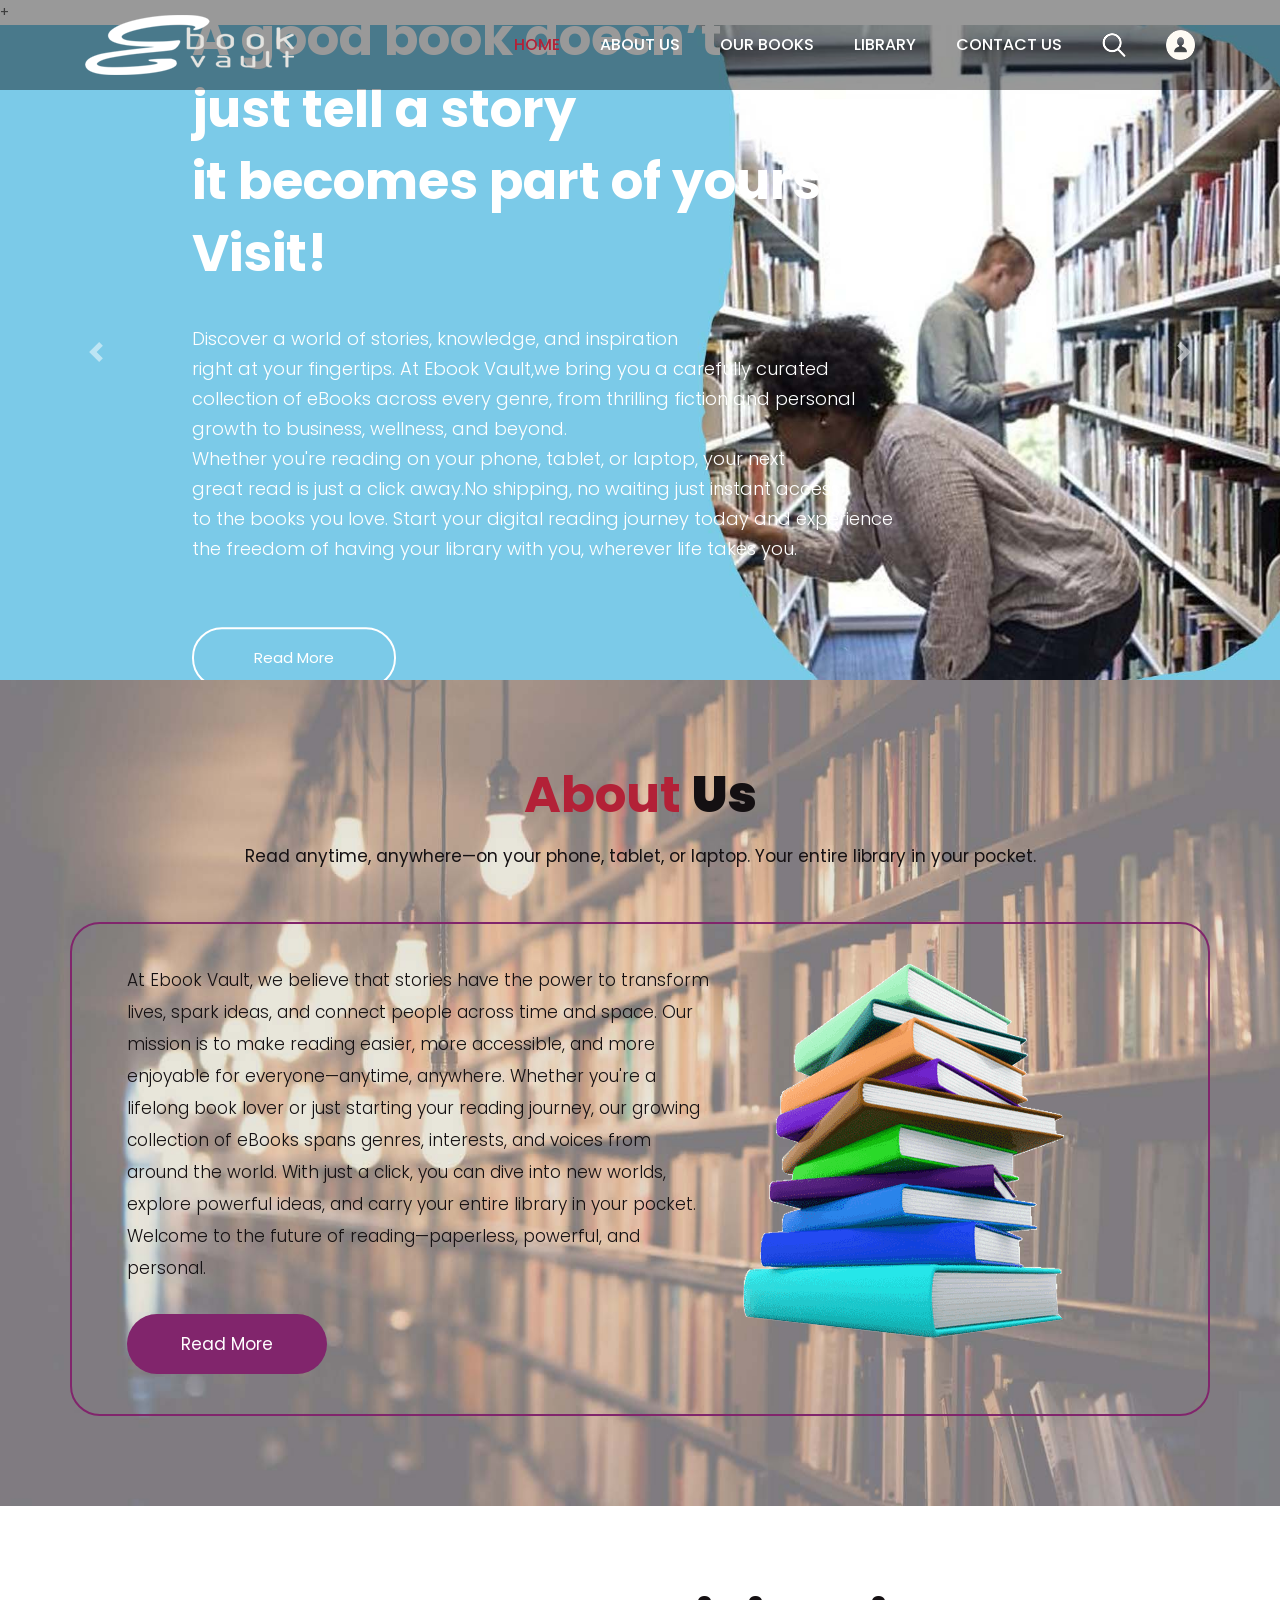
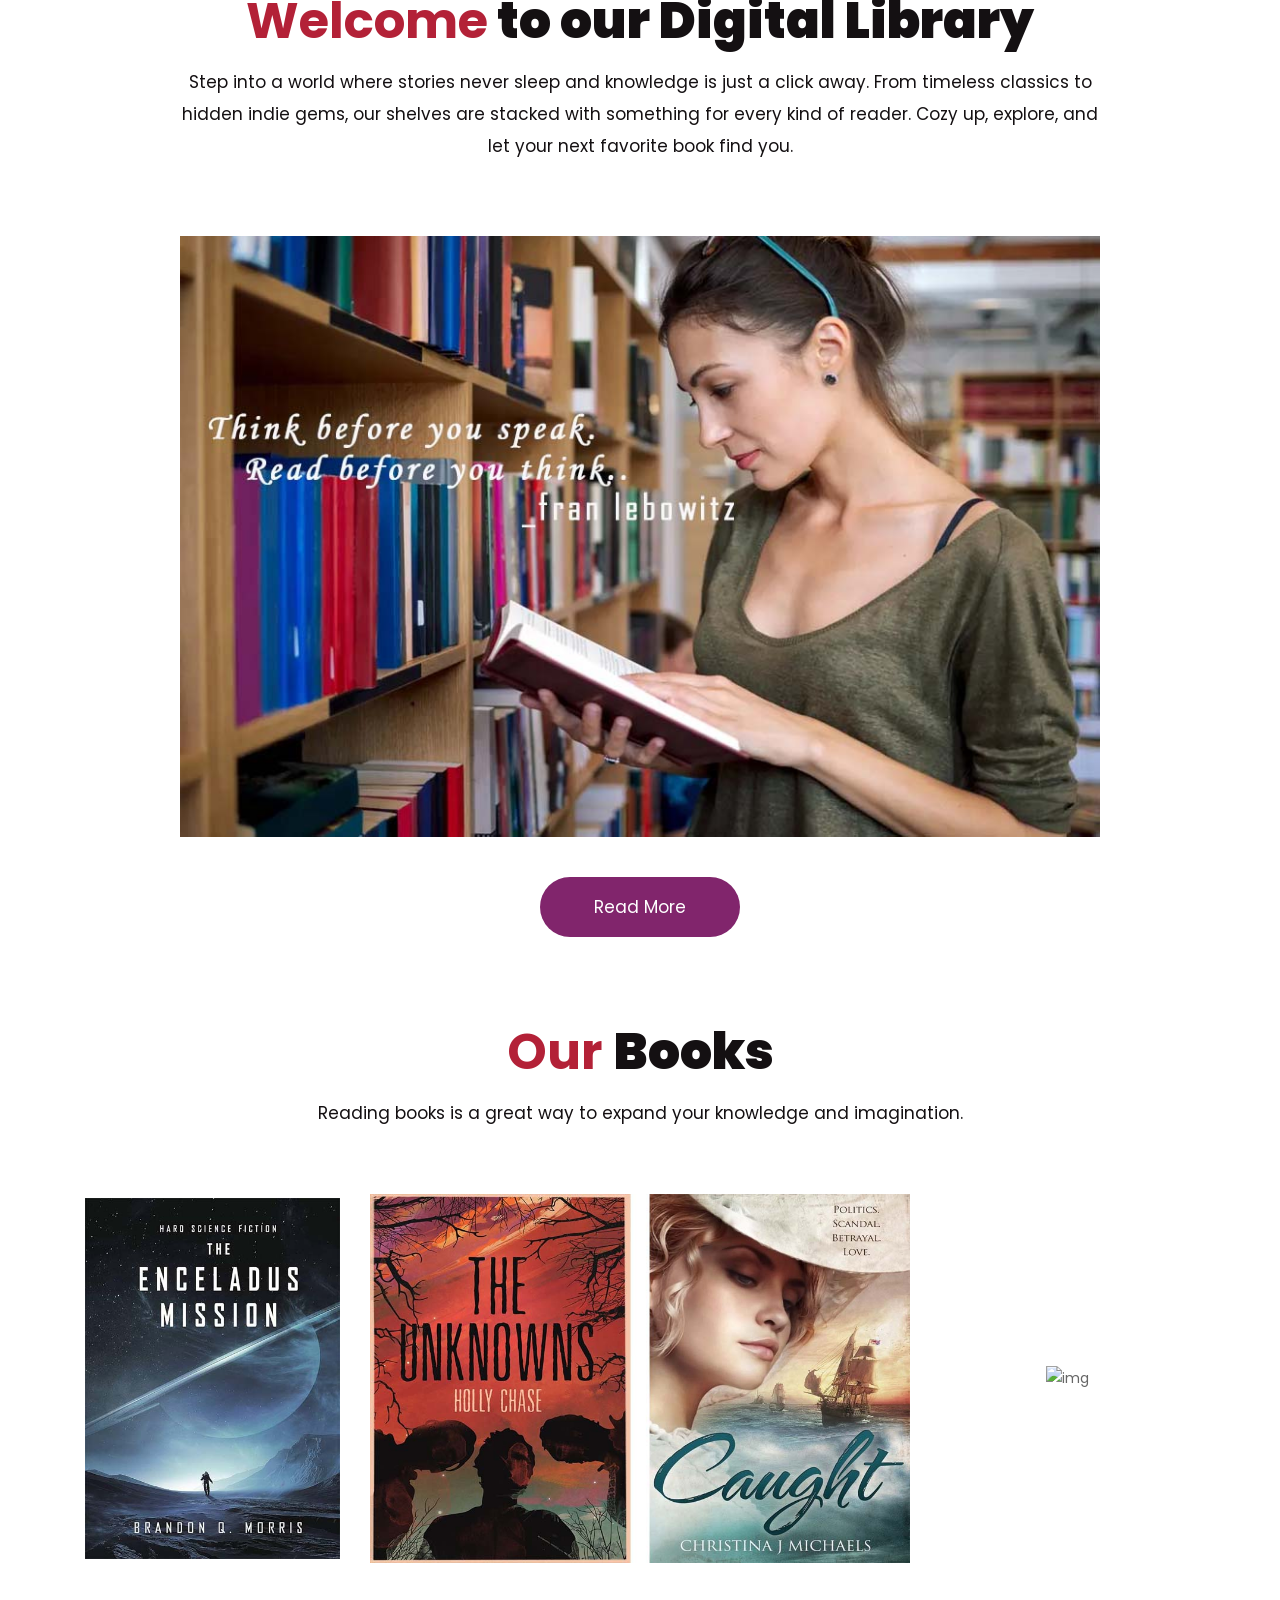
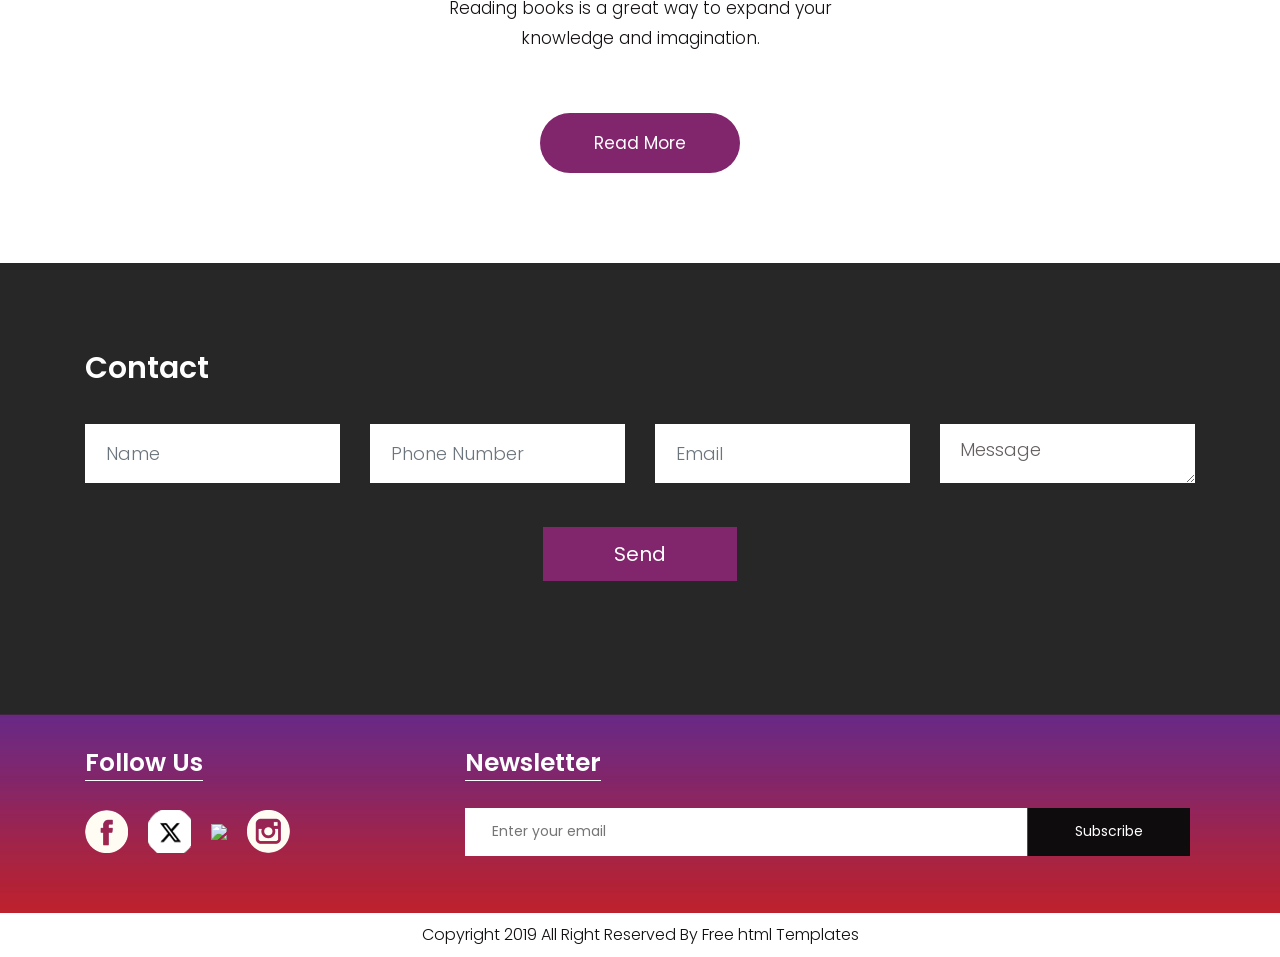
==== index.html @ 64ea766c "Add files via upload" ====
+<!DOCTYPE html>
<html lang="en">
   <head>
      <!-- basic -->
      <meta charset="utf-8">
      <meta http-equiv="X-UA-Compatible" content="IE=edge">
      <!-- mobile metas -->
      <meta name="viewport" content="width=device-width, initial-scale=1">
      <meta name="viewport" content="initial-scale=1, maximum-scale=1">
      <!-- site metas -->
      <title>Ebook Vault</title>
      <meta name="keywords" content="">
      <meta name="description" content="">
      <meta name="author" content="">
      <!-- bootstrap css -->
      <link rel="stylesheet" href="css/bootstrap.min.css">
      <!-- style css -->
      <link rel="stylesheet" href="css/style.css">
      <!-- Responsive-->
      <link rel="stylesheet" href="css/responsive.css">
      <!-- fevicon -->
      <link rel="icon" href="images/fevicon.png" type="image/gif" />
      <!-- Scrollbar Custom CSS -->
      <link rel="stylesheet" href="css/jquery.mCustomScrollbar.min.css">
      <!-- Tweaks for older IEs-->
      <!--[if lt IE 9]>
      <script src="https://oss.maxcdn.com/html5shiv/3.7.3/html5shiv.min.js"></script>
      <script src="https://oss.maxcdn.com/respond/1.4.2/respond.min.js"></script><![endif]-->
   </head>
   <!-- body -->
   <body class="main-layout home_page">
      <!-- loader  -->
      <div class="loader_bg">
         <div class="loader"><img src="images/loading.gif" alt="#" /></div>
      </div>
      <!-- end loader -->
      <!-- header -->
      <header>
         <!-- header inner -->
         <div class="header">
            <div class="container">
               <div class="row">
                  <div class="col-xl-3 col-lg-3 col-md-3 col-sm-3 col logo_section">
                     <div class="full">
                        <div class="center-desk">
                           <div class="logo"> <a href="index.html"><img src="images/logo.png" alt="#"></a> </div>
                        </div>
                     </div>
                  </div>
                  <div class="col-xl-9 col-lg-9 col-md-9 col-sm-9">
                     <div class="menu-area">
                        <div class="limit-box">
                           <nav class="main-menu">
                              <ul class="menu-area-main">
                                 <li class="active"> <a href="index.html">Home</a> </li>
                                 <li> <a href="about.html">About us</a> </li>
                                 <li><a href="books.html">Our Books</a></li>
                                 <li><a href="library.html">library</a></li>
                                 <li><a href="contact.html">Contact us</a></li>
                                 <li class="mean-last"> <a href="#"><img src="images/search_icon.png" alt="#" /></a> </li>
                                 <li class="mean-last"> <a href="#"><img src="images/top-icon.png" alt="#" /></a> </li>
                              </ul>
                           </nav>
                        </div>
                     </div>
                  </div>
               </div>
            </div>
         </div>
         
         <!-- end header inner -->
      </header>
      <!-- end header -->
      <section class="slider_section">
         <div id="myCarousel" class="carousel slide banner-main" data-ride="carousel">
            <div class="carousel-inner">
               <div class="carousel-item active">
                  <img class="first-slide" src="images/banner.jpg" alt="First slide">
                  <div class="container">
                     <div class="carousel-caption relative">
                        <h1>A good book doesn’t <br>just tell a story<br> it becomes part of yours.<br> Visit!</h1>
                        <p>Discover a world of stories, knowledge, and inspiration<br> right at your fingertips. At Ebook Vault,we bring you a carefully curated<br> collection of eBooks across every genre, from thrilling fiction and personal <br>growth to business, wellness, and beyond.<br>  Whether you're reading on your phone, tablet, or laptop, your next <br>great read is just a click away.No shipping, no waiting just instant access<br> to the books you love.  Start your digital reading journey today and experience <br>the freedom of having your library with you, wherever life takes you.</p>
                        <div class="button_section"> <a class="main_bt" href="#">Read More</a>  </div>
                        <ul class="locat_icon">
                           <li> <a href="#"><img src="icon/facebook.png"></a></li>
                           <li> <a href="#"><img src="icon/Twitter.png"></a></li>
                           <li> <a href="#"><img src="icon/linkedin.png"></a></li>
                           <li> <a href="#"><img src="icon/instagram.png"></a></li>
                        </ul>
                     </div>
                  </div>
               </div>
               <div class="carousel-item">
                  <img class="second-slide" src="images/banner.jpg" alt="Second slide">
                  <div class="container">
                     <div class="carousel-caption relative">
                        <h1>Reading is time travel,<br> mind travel,<br> soul travel</h1>
                        <p>Discover a world of stories, knowledge, and inspiration<br> right at your fingertips. At Ebook Vault,we bring you a carefully curated<br> collection of eBooks across every genre, from thrilling fiction and personal <br>growth to business, wellness, and beyond.<br>  Whether you're reading on your phone, tablet, or laptop, your next <br>great read is just a click away.No shipping, no waiting just instant access<br> to the books you love.  Start your digital reading journey today and experience <br>the freedom of having your library with you, wherever life takes you.</p>
                        <div class="button_section"> <a class="main_bt" href="#">Read More</a>  </div>
                        <ul class="locat_icon">
                           <li> <a href="#"><img src="icon/facebook.png"></a></li>
                           <li> <a href="#"><img src="icon/Twitter.png"></a></li>
                           <li> <a href="#"><img src="icon/linkedin.png"></a></li>
                           <li> <a href="#"><img src="icon/instagram.png"></a></li>
                        </ul>
                     </div>
                  </div>
               </div>
               <div class="carousel-item">
                  <img class="third-slide" src="images/banner.jpg" alt="Third slide">
                  <div class="container">
                     <div class="carousel-caption relative">
                        <h1>Reading is essential for <br> those who seek to rise above the ordinary.<br> – Jim Rohn</h1>
                        <p>Discover a world of stories, knowledge, and inspiration<br> right at your fingertips. At Ebook Vault,we bring you a carefully curated<br> collection of eBooks across every genre, from thrilling fiction and personal <br>growth to business, wellness, and beyond.<br>  Whether you're reading on your phone, tablet, or laptop, your next <br>great read is just a click away.No shipping, no waiting just instant access<br> to the books you love.  Start your digital reading journey today and experience <br>the freedom of having your library with you, wherever life takes you.</p>
                        <div class="button_section"> <a class="main_bt" href="#">Read More</a>  </div>
                        <ul class="locat_icon">
                           <li> <a href="#"><img src="icon/facebook.png"></a></li>
                           <li> <a href="#"><img src="icon/Twitter.png"></a></li>
                           <li> <a href="#"><img src="icon/linkedin.png"></a></li>
                           <li> <a href="#"><img src="icon/instagram.png"></a></li>
                        </ul>
                     </div>
                  </div>
               </div>
            </div>
            <a class="carousel-control-prev" href="#myCarousel" role="button" data-slide="prev">
            <span class="carousel-control-prev-icon" aria-hidden="true"></span>
            <span class="sr-only">Previous</span>
            </a>
            <a class="carousel-control-next" href="#myCarousel" role="button" data-slide="next">
            <span class="carousel-control-next-icon" aria-hidden="true"></span>
            <span class="sr-only">Next</span>
            </a>
         </div>
      </section>
      <!-- about -->
      <div class="about">
         <div class="container">
            <div class="row">
               <div class="col-md-10 offset-md-1">
                  <div class="aboutheading">
                     <h2>About <strong class="black">Us</strong></h2>
                     <span>Read anytime, anywhere—on your phone, tablet, or laptop. Your entire library in your pocket.</span>
                  </div>
               </div>
            </div>
            <div class="row border">
               <div class="col-xl-7 col-lg-7 col-md-12 col-sm-12">
                  <div class="about-box">
                     <p> At Ebook Vault, we believe that stories have the power to transform lives, spark ideas, and connect people across time and space. Our mission is to make reading easier, more accessible, and more enjoyable for everyone—anytime, anywhere. Whether you're a lifelong book lover or just starting your reading journey, our growing collection of eBooks spans genres, interests, and voices from around the world. With just a click, you can dive into new worlds, explore powerful ideas, and carry your entire library in your pocket. Welcome to the future of reading—paperless, powerful, and personal.</p>
                     <a href="#">Read More</a>
                  </div>
               </div>
               <div class="col-xl-5 col-lg-5 col-md-12 col-sm-12">
                  <div class="about-box">
                     <figure><img src="images/about.png" alt="img" /></figure>
                  </div>
               </div>
            </div>
         </div>
      </div>
      
      <!-- end about -->
      <!-- Library -->
      <div class="Library">
         <div class="container">
            <div class="row">
               <div class="col-md-10 offset-md-1">
                  <div class="titlepage">
                     <h2>Welcome<strong class="black">  to our Digital Library </strong></h2>
                     <span>Step into a world where stories never sleep and knowledge is just a click away. From timeless classics to hidden indie gems, our shelves are stacked with something for every kind of reader. Cozy up, explore, and let your next favorite book find you.</span> 
                  </div>
               </div>
            </div>
         </div>
         <div class="bg">
            <div class="container">
               <div class="row">
                  <div class="col-md-10 offset-md-1">
                     <div class="Library-box">
                        <figure><img src="images/Library-.jpg" alt="#"/></figure>
                     </div>
                  </div>
               </div>
            </div>
         </div>
         <div class="container">
            <div class="row">
               <div class="col-md-12">
                  <div class="read-more">
                     <a href="#">Read More</a>
                  </div>
               </div>
            </div>
         </div>
      </div>
      <!-- end Library -->
      <!--Books -->
      <div class="Books">
         <div class="container">
            <div class="row">
               <div class="col-md-10 offset-md-1">
                  <div class="titlepage">
                     <h2>Our <strong class="black">Books </strong></h2>
                     <span>Reading books is a great way to expand your knowledge and imagination.</span> 
                  </div>
               </div>
            </div>
            <div class="row box">
               <div class="col-xl-3 col-lg-3 col-md-3 col-sm-12">
                  <div class="book-box">
                     <figure><img src="images/book-1.jpg" alt="img"/></figure>
                  </div>
               </div>
               <div class="col-xl-6 col-lg-6 col-md-6 col-sm-12">
                  <div class="book-box">
                     <figure><img src="images/book-2.jpg" alt="img"/></figure>
                  </div>
               </div>
               <div class="col-xl-3 col-lg-3 col-md-3 col-sm-12">
                  <div class="book-box">
                     <figure><img src="C:\Users\user\Desktop\memorial\images\book 3.jpg" alt="img"/></figure>
                  </div>
               </div>
               <div class="col-md-6 offset-md-3">
                  <p>Reading books is a great way to expand your knowledge and imagination.</p>
               </div>
            </div>
            <div class="container">
               <div class="row">
                  <div class="col-md-12">
                     <div class="read-more">
                        <a href="#">Read More</a>
                     </div>
                  </div>
               </div>
            </div>
         </div>
      </div>
      <!-- end Books -->
      <!-- Contact -->
      <div class="Contact">
         <div class="container">
            <div class="row">
               <div class="col-md-12">
                  <div class="titlepage3">
                     <h2>Contact</h2>
                  </div>
               </div>
            </div>
            <div class="row">
               <div class="col-xl-12 col-lg-12 col-md-12 col-sm-12">
                  <form>
                     <div class="row">
                        <div class="col-xl-3 col-lg-3 col-md-3 col-sm-12">
                           <input class="form-control" placeholder="Name" type="Name">
                        </div>
                        <div class="col-xl-3 col-lg-3 col-md-3 col-sm-12">
                           <input class="form-control" placeholder="Phone Number" type="Phone Number">
                        </div>
                        <div class="col-xl-3 col-lg-3 col-md-3 col-sm-12">
                           <input class="form-control" placeholder="Email" type="Email">
                        </div>
                        <div class="col-xl-3 col-lg-3 col-md-3 col-sm-12">
                           <textarea class="textarea" placeholder="Message">Message</textarea>
                        </div>
                     </div>
                  </form>
               </div>
               <button class="send-btn">Send</button>
            </div>
         </div>
      </div>
      <!-- end Contact -->
      <!-- footer -->
      <footer>
         <div class="footer">
            <div class="container">
               <div class="row pdn-top-30">
                  <div class="col-xl-4 col-lg-4 col-md-4 col-sm-12">
                     <div class="Follow">
                        <h3>Follow Us</h3>
                     </div>
                     <ul class="location_icon">
                        <li> <a href="https://www.facebook.com/profile.php?id=61574693085447"><img src="icon/facebook.png"></a></li>
                        <li> <a href="https://x.com/shazin_shalu"><img src="icon/Twitter.png"></a></li>
                        <li> <a href="https://api.whatsapp.com/qr/TIHQAWXL6WMXO1?autoload=1&app_absent=0"><img src="C:\Users\user\Desktop\memorial\icon\whatsapp.png"></a></li>
                        <li> <a href="https://www.instagram.com/shazin._sha/?hl=en"><img src="icon/instagram.png"></a></li>
                     </ul>
                  </div>
                  <div class="col-xl-8 col-lg-8 col-md-8 col-sm-12">
                     <div class="Follow">
                        <h3>Newsletter</h3>
                     </div>
                     <input class="Newsletter" placeholder="Enter your email" type="Enter your email">
                     <button class="Subscribe">Subscribe</button>
                  </div>
               </div>
            </div>
         </div>
         <div class="copyright">
            <div class="container">
               <p>Copyright 2019 All Right Reserved By <a href="https://html.design/">Free html Templates</a></p>
            </div>
         </div>
      </footer>
      <!-- end footer -->
      <!-- Javascript files-->
      <script src="js/jquery.min.js"></script>
      <script src="js/popper.min.js"></script>
      <script src="js/bootstrap.bundle.min.js"></script>
      <script src="js/jquery-3.0.0.min.js"></script>
      <script src="js/plugin.js"></script>
      <!-- sidebar -->
      <script src="js/jquery.mCustomScrollbar.concat.min.js"></script>
      <script src="js/custom.js"></script>
   </body>
</html>
---- css/style.css ----
/*--------------------------------------------------------------------- File Name: style.css ---------------------------------------------------------------------*/
/*--------------------------------------------------------------------- import Fonts ---------------------------------------------------------------------*/
 @import url('https://fonts.googleapis.com/css?family=Rajdhani:300,400,500,600,700');
 @import url('https://fonts.googleapis.com/css?family=Poppins:100,100i,200,200i,300,300i,400,400i,500,500i,600,600i,700,700i,800,800i,900,900i');
/*****---------------------------------------- 1) font-family: 'Rajdhani', sans-serif;
 2) font-family: 'Poppins', sans-serif;
 ----------------------------------------*****/
/*--------------------------------------------------------------------- import Files ---------------------------------------------------------------------*/
 @import url(animate.min.css);
 @import url(normalize.css);
 @import url(font-awesome.min.css);
 @import url(meanmenu.css);
 @import url(owl.carousel.min.css);
 @import url(slick.css);
 @import url(jquery.fancybox.min.css);
 @import url(jquery-ui.css);
 @import url(nice-select.css);
/*--------------------------------------------------------------------- skeleton ---------------------------------------------------------------------*/
 * {
     box-sizing: border-box !important;
}
 body {
     color: #666666;
     font-size: 14px;
     font-family: 'poppins', sans-serif;
     line-height: 1.80857;
     font-weight: normal;
     overflow-x: hidden;
}
 a {
     color: #1f1f1f;
     text-decoration: none !important;
     outline: none !important;
     -webkit-transition: all .3s ease-in-out;
     -moz-transition: all .3s ease-in-out;
     -ms-transition: all .3s ease-in-out;
     -o-transition: all .3s ease-in-out;
     transition: all .3s ease-in-out;
}
 h1, h2, h3, h4, h5, h6 {
     letter-spacing: 0;
     font-weight: normal;
     position: relative;
     padding: 0 0 10px 0;
     font-weight: normal;
     line-height: normal;
     color: #111111;
     margin: 0 
}
 h1 {
     font-size: 24px 
}
 h2 {
     font-size: 22px 
}
 h3 {
     font-size: 18px 
}
 h4 {
     font-size: 16px 
}
 h5 {
     font-size: 14px 
}
 h6 {
     font-size: 13px 
}
 *, *::after, *::before {
     -webkit-box-sizing: border-box;
     -moz-box-sizing: border-box;
     box-sizing: border-box;
}
 h1 a, h2 a, h3 a, h4 a, h5 a, h6 a {
     color: #212121;
     text-decoration: none!important;
     opacity: 1 
}
 button:focus {
     outline: none;
}
 ul, li, ol {
     margin: 0px;
     padding: 0px;
     list-style: none;
}
 p {
     margin: 0px;
     font-weight: 300;
     font-size: 15px;
     line-height: 24px;
}
 a {
     color: #222222;
     text-decoration: none;
     outline: none !important;
}
 a, .btn {
     text-decoration: none !important;
     outline: none !important;
     -webkit-transition: all .3s ease-in-out;
     -moz-transition: all .3s ease-in-out;
     -ms-transition: all .3s ease-in-out;
     -o-transition: all .3s ease-in-out;
     transition: all .3s ease-in-out;
}
 img {
     max-width: 100%;
     height: auto;
}
 :focus {
     outline: 0;
}
 .btn-custom {
     margin-top: 20px;
     background-color: transparent !important;
     border: 2px solid #ddd;
     padding: 12px 40px;
     font-size: 16px;
}
 .lead {
     font-size: 18px;
     line-height: 30px;
     color: #767676;
     margin: 0;
     padding: 0;
}
 .form-control:focus {
     border-color: #ffffff !important;
     box-shadow: 0 0 0 .2rem rgba(255, 255, 255, .25);
}
 .navbar-form input {
     border: none !important;
}
 .badge {
     font-weight: 500;
}
 blockquote {
     margin: 20px 0 20px;
     padding: 30px;
}
 button {
     border: 0;
     margin: 0;
     padding: 0;
     cursor: pointer;
}
 .full {
     float: left;
     width: 100%;
}
 .layout_padding {
     padding-top: 90px;
     padding-bottom: 90px;
}
 .layout_padding_2 {
     padding-top: 75px;
     padding-bottom: 75px;
}
 .light_silver {
     background: #f9f9f9;
}
 .theme_bg {
     background: #38c8a8;
}
 .margin_top_30 {
     margin-top: 30px !important;
}
 .full {
     width: 100%;
     float: left;
     margin: 0;
     padding: 0;
}
/**-- heading section --**/
 .main_heading {
     text-align: center;
     display: flex;
     justify-content: center;
     position: relative;
     margin-bottom: 50px;
}
 .main_heading h2 {
     padding: 0;
     font-size: 48px;
     line-height: 60px;
     font-weight: 400;
     position: relative;
     letter-spacing: -0.5px;
     color: #114c7d;
     border-left: solid #38c8a8 10px;
     padding-left: 15px;
}
 .main_heading h2 strong {
     background: #38c8a8;
     color: #fff;
     font-weight: 600;
     padding: 0 15px;
     line-height: 68px;
}
 .white_heading_main h2 {
     color: #fff;
}
 .small_main_heading {
     margin-top: 25px;
     float: left;
     width: 100%;
     border-bottom: solid rgba(0, 0, 0, 0.07) 1px;
     margin-bottom: 25px;
}
 .small_main_heading h2 {
     padding: 2px 0 20px 0;
     color: #114c7d;
     font-weight: 400;
     font-size: 28px;
     background-image: url('../images/fevicon.png');
     background-repeat: no-repeat;
     padding-left: 55px;
     letter-spacing: -0.5px;
}
 .small_main_heading h2 strong {
     color: #38c8a8;
     font-weight: 600;
}
 .main_bt {
     background: transparent;
    color: #fff;
    padding: 15px 60px 15px 60px;
    float: left;
    font-size: 15px;
    font-weight: 400;
    border: solid #fff 2px;
    border-radius: 30px;
    margin: 63px 0px 60px 0px;
}
 a.readmore_bt {
     color: #fff;
     font-weight: 300;
     text-decoration: underline !important;
}
 .main_bt:hover, .main_bt:focus {
     background: #000;
    border: solid #000 2px;
    color: #fff;}


/**-- list icon --**/
 .ul_list_info_icon ul {
     list-style: none;
}
 .ul_list_info_icon ul li {
     display: inline;
     float: left;
     width: 100%;
}
 .ul_list_info_icon ul li img {
     width: 75px;
}
/*---------------------------- preloader area ----------------------------*/
 .loader_bg {
     position: fixed;
     z-index: 9999999;
     background: #fff;
     width: 100%;
     height: 100%;
}
 .loader {
     height: 100%;
     width: 100%;
     position: absolute;
     left: 0;
     top: 0;
     display: flex;
     justify-content: center;
     align-items: center;
}
 .loader img {
     width: 280px;
}
/*---------------------------- scroll to top area ----------------------------*/
 .scrollup {
     float: right;
     position: absolute;
     color: #fff;
     right: 20px;
     padding: 0px 5px;
     text-transform: uppercase;
     font-weight: 600;
     background: #38c8a8;
     position: fixed;
     bottom: 20px;
     z-index: 99;
     text-align: center;
     color: #fff;
     cursor: pointer;
     border-radius: 0px;
     opacity: 0;
     backface-visibility: hidden;
     -webkit-backface-visibility: hidden;
     transform: scale(1);
     -moz-transform: scale(1);
     -o-transform: scale(1);
     -webkit-transform: scale(1);
     transition: .2s all ease;
     -moz-transition: .2s all ease;
     -o-transition: .2s all ease;
     -webkit-transition: .2s all ease;
     width: 50px;
     height: 50px;
     border-radius: 100%;
     line-height: 48px;
     font-size: 16px;
}
 .scrollup.b-show_scrollBut {
     opacity: 1;
     visibility: visible;
}
 .top_awro {
     background: #ee4a79 none repeat scroll 0 0;
     cursor: pointer;
     padding: 6px 8px;
     position: fixed;
     bottom: 59px;
     right: 20px;
     display: none;
     height: 45px;
     width: 45px;
     border-radius: 50%;
     text-align: center;
     line-height: 30px;
     transition: all 0.5s ease;
}
 .sale_pro {
     background: #f25252 !important;
}
 .margin_top_50 {
     margin-top: 50px;
}
 .margin_bottom_30_all {
     margin-bottom: 30px;
}
 .text_align_center {
     text-align: center;
}
/*--------------------------------------------------------------------- header area ---------------------------------------------------------------------*/

.header {
    padding: 15px 0px;
    position: absolute;
    z-index: 999;
    width: 100%;
    left: 0;
    top: 0;
    background-color: #111;
}

.home_page .header {
    background: rgba(0,0,0,0.4);
}

 .logo {
     float: left;
}
 nav.main-menu {
     float: right;
     margin-left: 0;
}


ul.top_icon {
     float: right;
     padding-top: 17px;
}
 ul.top_icon li {
     float: left;
     
     color: #fff;
     display: flex;
     flex-wrap: wrap;
     align-items: center;
     padding-right: 20px;
}

ul.top_icon li:last-child { padding-right: 0px; }
 
ul.top_icon li a{ color: #fff; 
 }
 



 .menu-area-main li:hover a, .menu-area-main li:focus a {
     color: #b32137;
}
 .menu-area-main li.active a {
     color: #b32137;
}
 .right_cart_section {
     float: right;
     width: auto;
}
 .right_cart_section ul {
     float: left;
     min-height: auto;
     margin: 0;
     padding: 12px 0 0;
}
 .right_cart_section .cart_icons {
     padding: 18px 0 0;
}
 .main-menu ul > li nth:child(5) a {
     padding-right: 0px;
}
 .right_cart_section ul li {
     float: left;
     font-size: 17px;
     font-weight: 400;
     color: #fff;
     margin-right: 30px;
}
 .right_cart_section ul.cart_update li {
     font-size: 13px;
     color: #ccc;
     line-height: normal;
     margin: 0;
     font-weight: 300;
}
 .right_cart_section ul.cart_update li span {
     font-size: 18px;
     font-weight: 300;
     color: #fff;
     line-height: 21px;
}
 .right_cart_section ul li i {
     margin-right: 10px;
     margin-top: 5px;
     float: left;
     color: #fff;
     font-size: 21px;
}
 .right_cart_section ul li a {
     color: #fff;
}
/*-- end header middle --*/
 .top-bar-info {
     background: #111111;
     padding: 5px 0px;
}
 .top-menu-left {
     float: left;
}
 .top-menu-left li {
     position: relative;
     display: inline-block;
     margin-right: 11px;
     padding-right: 12px;
}
 .top-menu-left li::before {
     content: '';
     position: absolute;
     right: 0;
     top: 9px;
     height: 10px;
     border-right: 1px dotted #999;
}
 .top-menu-left li:last-child::before {
     display: none;
}
 .top-menu-left li:last-child {
     padding: 0px;
     margin: 0px;
}
 .top-menu-left li a {
     color: #ffffff;
     font-size: 12px;
     text-transform: uppercase;
     text-decoration: none;
}
 .top-menu-left li a:hover {
     color: #38c8a8;
}
 .right-dropdown-language {
     float: right;
     margin-left: 12px;
}
 .dropdown-bar .dropdown-link {
     position: absolute;
     z-index: 1009;
     top: 40px;
     left: 0;
     right: auto;
     min-width: 50px;
     padding: 15px;
     background: #ffffff;
     list-style: none;
     border: 2px solid #38c8a8;
     opacity: 0;
     visibility: hidden;
     -webkit-box-shadow: 0 0 10px rgba(0, 0, 0, 0.1);
     box-shadow: 0 0 10px rgba(0, 0, 0, 0.1);
     -webkit-transition: opacity 0.2s ease 0s, visibility 0.2s linear 0s;
     -o-transition: opacity 0.2s ease 0s, visibility 0.2s linear 0s;
     transition: opacity 0.2s ease 0s, visibility 0.2s linear 0s;
     text-align: left;
}
 .dropdown-bar:hover .dropdown-link {
     opacity: 1;
     visibility: visible;
     top: 25px;
}
 .dropdown-bar.right-dropdown-language>a::after {
     font-family: 'FontAwesome';
     content: "\f107";
     text-decoration: none;
     padding-left: 4px;
     color: #ffffff;
}
 .right-dropdown-language>a {
     line-height: 10px;
     padding: 5px 5px;
     cursor: pointer;
}
 .dropdown-bar .dropdown-link li a {
     color: #111111;
     display: block;
     font-size: 12px;
     line-height: 15px;
     padding: 5px 0;
}
 .dropdown-bar .dropdown-link li a:hover {
     color: #38c8a8;
}
 .dropdown-bar .dropdown-link li a img {
     margin-right: 7px;
}
 .dropdown-bar .dropdown-link li.active {
     font-weight: bold;
}
 .right-dropdown-language .dropdown-link {
     min-width: 100px;
     padding: 7px 10px;
     color: #111111;
}
 .dropdown-bar {
     position: relative;
     padding: 0 5px;
     font-size: 13px;
}
 .dropdown-bar .dropdown-link.right-sd {
     left: auto;
     right: 0;
}
 .right-dropdown-currency {
     float: right;
     margin-left: 12px;
}
 .dropdown-bar.right-dropdown-currency>a::after {
     font-family: 'FontAwesome';
     content: "\f107";
     text-decoration: none;
     padding-left: 4px;
     color: #ffffff;
}
 .right-dropdown-currency>a {
     line-height: 10px;
     padding: 5px 5px;
     cursor: pointer;
     color: #ffffff;
}
 .right-dropdown-currency .dropdown-link {
     min-width: 100px;
     padding: 7px 10px;
     color: #111111;
}
 .right-dropdown-currency .dropdown-link {
     min-width: 55px;
     padding: 7px 10px;
}
 .right-dropdown-currency .dropdown-link li a span.symbol {
     margin-right: 7px;
}
 #login-modal .modal-content {
     border-radius: 0px;
}
 #login-modal .modal-content .modal-header {
     background: #38c8a8;
     border-radius: 0;
}
 #login-modal .modal-content .modal-body .form-group input {
     background: #ffffff;
     border: 1px solid #c8c8c8;
     border-radius: 0px;
}
 #login-modal .modal-content .modal-body .form-group input:focus {
     border: 1px solid #c8c8c8 !important;
}
 #login-modal .modal-content form {
     margin-bottom: 10px;
}
 .modal-title {
     padding: 0px;
     color: #ffffff;
     font-size: 18px;
     text-transform: uppercase;
}
 .btn-template-outlined {
     background: #111111;
     color: #ffffff;
     border: none;
     border-radius: 0px;
}
 .btn-template-outlined i {
     padding-right: 10px;
}
 .text-muted {
     padding: 10px 0px;
}
 .slogan-line {
     float: right;
     color: #ffffff;
     font-size: 13px;
}
 .middle-area {
     padding: 30px 0px;
}
 .header-search {
     padding: 3px 0px;
}
 .header-search form {
     position: relative;
     -webkit-box-shadow: 0px 1px 10px -1px rgba(0, 0, 0, 0.2);
     box-shadow: 0px 1px 10px -1px rgba(0, 0, 0, 0.2);
}
 .header-search .btn-group.bootstrap-select {
     position: absolute;
     left: 0px;
     top: 0px;
}
 .header-search input {
     width: 100%;
     min-height: 45px;
     border-radius: 0px;
     border: none;
     padding-left: 15px;
     border: 1px solid #e0e7ed;
}
 .header-search form .search-btn {
     position: absolute;
     right: 0;
     top: 0;
     border: 0;
     color: #fff;
     font-size: 20px;
     padding: 4px 15px;
     border-radius: 0px;
     background-color: #38c8a8;
     cursor: pointer;
}
 .header-search form .search-btn:hover {
     background: #111111;
}
 .cart-box {
     float: right;
     margin-left: 10px;
     position: relative;
}
 .cart-content-box {
     position: absolute;
     z-index: 1009;
     top: 40px;
     left: auto;
     right: 0;
     min-width: 250px;
     max-width: 250px;
     padding: 15px;
     background: #ffffff;
     list-style: none;
     border: 2px solid #38c8a8;
     opacity: 0;
     visibility: hidden;
     -webkit-box-shadow: 0 0 10px rgba(0, 0, 0, 0.1);
     box-shadow: 0 0 10px rgba(0, 0, 0, 0.1);
     text-align: left;
     -webkit-transform: scaleY(0);
     transform: scaleY(0);
     -webkit-transform-origin: 0 0 0;
     transform-origin: 0 0 0;
     -webkit-transition: all 0.3s ease 0s;
     transition: all 0.3s ease 0s;
     transition: all 0.3s ease 0s;
}
 .cart-box:hover .cart-content-box {
     opacity: 1;
     visibility: visible;
     top: 100%;
     -webkit-transform: scaleY(1);
     transform: scaleY(1);
}
 .inner-cart {
     background: #38c8a8;
     border-radius: 2px;
     padding: 0px;
     color: #ffffff;
     position: relative;
     width: 40px;
     height: 40px;
     text-align: center;
}
 .cart-box .inner-cart:hover {
     color: #ffffff;
}
 .line-cart {
     float: left;
     line-height: 40px;
     margin-right: 9px;
}
 .cart-box a {
     display: inline-block;
}
 .cart-box a:hover {
     color: #38c8a8;
}
 .cart-box a span.icon {
     background: #38c8a8;
     width: 30px;
     height: 40px;
     display: inline-block;
     line-height: 40px;
     text-align: center;
     color: #ffffff;
     position: relative;
     border-radius: 2px;
}
 .cart-box a .p-up {
     position: absolute;
     right: -8px;
     top: -8px;
     line-height: initial;
     background: #38c8a8;
     padding: 3px;
     border-radius: 50%;
     width: 17px;
     height: 17px;
     font-size: 12px;
     text-align: center;
     line-height: 10px;
}
 .wish-box {
     float: right;
}
 .wish-box a {
     display: inline-block;
}
 .wish-box a:hover {
     color: #38c8a8;
}
 .wish-box a span.icon {
     background: #38c8a8;
     width: 40px;
     height: 40px;
     display: inline-block;
     line-height: 40px;
     text-align: center;
     color: #ffffff;
     position: relative;
     border-radius: 2px;
}
 .wish-box a span.icon:hover {
     background: #111111;
}
 .cart-content-right {
     padding: 5px 0px;
}
 .cart-content-box .items {
     text-align: center;
}
 .product-media {
     width: 60px;
     float: left;
     position: relative;
}
 .cart-content-box .items:hover .product-media::before {
     transform: scale(1);
     -webkit-transform: scale(1);
     -moz-transform: scale(1);
     -ms-transform: scale(1);
     -o-transform: scale(1);
}
 .product-media::before {
     position: absolute;
     content: '';
     z-index: 2;
     top: 0;
     left: 0;
     width: 100%;
     height: 100%;
     background-color: #38c8a8;
     opacity: 0.4;
     transform: scale(0);
     -webkit-transform: scale(0);
     -moz-transform: scale(0);
     -ms-transform: scale(0);
     -o-transform: scale(0);
     transition: all 0.5s ease;
     -webkit-transition: all 0.5s ease;
     -moz-transition: all 0.5s ease;
     -o-transition: all 0.5s ease;
}
 .cart-content-box .items .item .remove {
     position: absolute;
     right: 0px;
     top: 0px;
     background: #38c8a8;
     color: #ffffff;
     width: 20px;
     height: 20px;
     line-height: 18px;
     border-radius: 2px;
}
 .cart-content-box .items .item {
     margin-bottom: 10px;
     padding-bottom: 10px;
     border-bottom: 1px solid #e0e7ed;
     position: relative;
}
 .cart-content-box .items .item .product-info {
     padding-top: 10px;
     padding-left: 71px;
     text-align: left;
}
 .cart-content-box .items .item .remove:hover {
     background: #111111;
}
 .subtotal {
     text-align: left;
     text-transform: capitalize;
     color: #38c8a8;
     font-weight: 500;
     margin-bottom: 15px;
}
 .subtotal span {
     font-weight: bold;
     color: #111111;
     padding-left: 15px;
     float: right;
}
 .actions .btn-process {
     padding: 5px 16px;
     color: #ffffff;
     font-family: 'Roboto', sans-serif;
     font-size: 14px;
     border-radius: 2px;
     overflow: hidden;
}
 .actions .btn-process:hover {
     color: #ffffff;
}
 .line-cart {
     position: relative;
}
 .wish-box a span.icon span {
     position: absolute;
     right: -8px;
     top: -8px;
     line-height: initial;
     background: #38c8a8;
     padding: 3px;
     border-radius: 50%;
     width: 17px;
     height: 17px;
     font-size: 12px;
}
 .main-menu {
     text-align: center;
}
 .main-menu ul {
     margin: 0;
     list-style-type: none;
}
 .main-menu ul>li {
     display: inline-block;
     position: relative;
}
 .main-menu ul > li a {
     padding: 15px 18px;
     line-height: 20px;
     font-size: 16px;
     display: block;
     font-weight: 500;
     color: #fff;
     text-transform: uppercase;
}
 .main-menu ul li:last-child a {
     padding-right: 0;
}
 .sub-down li {
     background: #ffffff;
}
 .main-menu ul>li .sub-down li a {
     color: #114c7d;
     font-size: 15px;
     text-transform: capitalize;
     font-weight: 300;
     padding: 12px 5px;
     position: relative;
     border-bottom: solid #eee 1px;
}
 .main-menu ul>li .sub-down li a::before {
}
 .main-menu ul>li .sub-down li a:hover {
     color: #111111;
}
 .main-menu ul>li .sub-down li a:hover::before {
}
 .main-menu ul li:first-child {
     margin-left: 0;
}
 .main-menu ul>li>ul {
     opacity: 0;
     position: absolute;
     text-align: left;
     top: 100%;
     -webkit-transform: scaleY(0);
     transform: scaleY(0);
     -webkit-transform-origin: 0 0 0;
     transform-origin: 0 0 0;
     -webkit-transition: all 0.3s ease 0s;
     transition: all 0.3s ease 0s;
     visibility: hidden;
     width: 240px;
     z-index: 999;
     background: #fff;
     -webkit-box-shadow: 0 6px 12px rgba(0, 0, 0, .175);
     box-shadow: 0 6px 12px rgba(0, 0, 0, .175);
}
 .main-menu>ul>li:hover>ul {
     -webkit-transform: scaleY(1);
     transform: scaleY(1);
     visibility: visible;
     opacity: 1;
}
 .main-menu ul>li>ul>li {
     margin: 0px;
     position: relative;
     display: block;
}
 .main-menu ul>li>ul>li:hover>ul {
     -webkit-transform: scaleY(1);
     transform: scaleY(1);
     visibility: visible;
     opacity: 1;
     left: 100%;
     top: 10px;
}
 .main-menu ul>li>ul>li>a {
     background: none !important;
}
 .mean-container .mean-nav {
     margin-top: 0px;
     position: absolute;
     top: 100%;
}
 .main-menu ul>li {
     position: inherit;
     display: inline-block;
     vertical-align: middle;
}
 .main-menu ul>li:nth-child (6) {
     padding-right: 0px;
}
 .nav>li {
     position: inherit;
     display: inline-block;
     vertical-align: middle;
}
 .megamenu .sub-down {
     max-width: 1140px;
     width: 100%;
     left: 0;
     margin: 0 auto;
     right: 0;
     padding: 15px 0px;
}
 .sub-full {
}
 .simple-down {
     padding: 15px;
}
 .megamenu-categories {
     padding: 10px 0px;
}
 .sub-full.megamenu-categories li {
     display: block;
}
 .megamenu .sub-full.megamenu-categories ol li a {
     padding: 5px 0px;
     font-size: 15px !important;
     font-weight: 500;
}
 .sub-full.megamenu-categories ol li .category-title {
     padding: 15px 0px;
     font-size: 16px;
     font-weight: 600;
     text-transform: uppercase;
}
 .sub-full.megamenu-categories ol li .category-box a {
     padding: 5px 0px;
}
 .menu-add {
     padding: 30px 15px;
}
 .menu-add img {
     width: 100%;
}
 .main-w img {
     width: 100%;
}
 .women-box {
     position: relative;
}
 .women-box::before {
     content: "";
     position: absolute;
     background: rgba(0, 0, 0, 0.3);
     width: 100%;
     height: 100%;
}
 .banner-up-text {
     position: absolute;
     bottom: 10px;
     left: 0px;
     right: 0px;
     text-align: center;
}
 .text-a {
     color: #fff;
     text-transform: uppercase;
     font-size: 40px;
     line-height: 40px;
     font-weight: 700;
}
 .text-b {
     color: #fff;
     font-size: 28px;
     text-transform: uppercase;
     line-height: 30px;
     padding: 20px 0px;
}
 .text-c {
     color: #ffffff;
     font-size: 31px;
     font-weight: 300;
     text-transform: uppercase;
     line-height: 30px;
     padding-bottom: 20px;
}
 .megamenu .sub-full.megamenu-categories .women-box .banner-up-text a {
     background: #111111;
     color: #ffffff !important;
     display: inline-block;
     padding: 10px 16px;
     border-radius: 2px;
     overflow: hidden;
     font-size: 16px;
}
 .sticky-wrapper .sticky-wrapper-header {
     z-index: 20 !important;
     background: #ffffff;
}
 .is-sticky .sticky-wrapper-header .middle-area {
     padding: 10px 0px 
}
 .sticky-wrapper:not(.is-sticky) {
     height: auto !important;
}
 .hover-btn {
     display: inline-block;
     vertical-align: middle;
     -webkit-transform: perspective(1px) translateZ(0);
     transform: perspective(1px) translateZ(0);
     box-shadow: 0 0 1px rgba(0, 0, 0, 0);
     position: relative;
     background: #111111;
     -webkit-transition-property: color;
     transition-property: color;
     -webkit-transition-duration: 0.3s;
     transition-duration: 0.3s;
}
 .hover-btn::before {
     content: "";
     position: absolute;
     z-index: -1;
     top: 0;
     bottom: 0;
     left: 0;
     right: 0;
     background: #38c8a8;
     -webkit-transform: scaleX(0);
     transform: scaleX(0);
     -webkit-transform-origin: 50%;
     transform-origin: 50%;
     -webkit-transition-property: transform;
     transition-property: transform;
     -webkit-transition-duration: 0.3s;
     transition-duration: 0.3s;
     -webkit-transition-timing-function: ease-out;
     transition-timing-function: ease-out;
     display: block !important;
}
 .hover-btn:hover::before, .hover-btn:focus::before, .hover-btn:active::before {
     -webkit-transform: scaleX(1);
     transform: scaleX(1);
}
 .hover-btn:hover, .hover-btn:focus, .hover-btn:active {
     color: white;
     box-shadow: none;
}
 .btn-secondary.focus, .btn-secondary:focus {
     box-shadow: none;
}
 .img-responsive {
     max-width: 100%;
}
 .padding_right_15_inner {
     padding-right: 15px;
}
 .padding_left_15_inner {
     padding-left: 15px;
}
 .dark_bg {
     background: #114c7d;
}
/*--------------------------------------------------------------------- top banner area ---------------------------------------------------------------------*/
 .top-banner-slider {
     overflow: hidden;
     clear: both;
     height: 600px;
}
 .top-banner-slider .heroslider {
     margin: 0px;
     padding: 0px;
     border: none;
     position: relative;
     border-radius: 0;
}
 .swiper-overlay {
     height: 100%;
     position: relative;
}
 .swiper-overlay {
     background: rgba(0, 0, 0, 0.5);
     content: "";
     width: 100%;
     height: 100%;
     left: 0px;
     top: 0px;
}
 .heroslider .container {
     position: relative;
     height: 100%;
     padding-left: 0;
     padding-right: 0;
     z-index: 5;
}
 .swiper-container {
     width: 100%;
     height: 100%;
}
 .heroslider .slider-01 {
     width: 100%;
     background-image: url(../images/slider-01.jpg);
     background-size: cover;
     background-position: center;
}
 .heroslider .slider-02 {
     width: 100%;
     background-image: url(../images/slider-02.jpg);
     background-size: cover;
     background-position: center;
}
 .heroslider .slider-03 {
     width: 100%;
     background-image: url(../images/slider-03.jpg);
     background-size: cover;
     background-position: center;
}
 .heroslider .slides li {
     height: 600px;
}
 .top-banner-slider .heroslider .slides li::before {
     content: "";
     position: absolute;
     background: rgba(0, 0, 0, 0.4);
     height: 100%;
     width: 100%;
     left: 0px;
     top: 0px;
}
 .top-banner-slider .flex_caption3 {
     position: absolute;
     z-index: 30;
     left: 0;
     right: 0;
     bottom: 50px;
     margin: 0 -15px;
     display: flex;
}
 a.slide_banner {
     position: relative;
     display: inline-block;
     margin: 0 12px 0 15px;
}
 .slide1_banner1 {
     width: 570px;
}
 .slide1_banner2 {
     width: 270px;
}
 .slide1_banner3 {
     width: 270px;
}
 .top-banner-slider .flex_caption1 {
     text-align: center;
     position: absolute;
     z-index: 30;
     left: 0;
     right: 0;
     margin: 0 auto;
     top: 31%;
     max-width: 720px;
     width: 100%;
     text-transform: uppercase;
     color: #333;
}
 .top-banner-slider .flex_caption1 .title1 {
     font-size: 36px;
     font-weight: 300;
     color: #ffffff;
}
 .top-banner-slider .flex_caption1 .title2 {
     font-size: 60px;
     font-weight: 900;
     color: #ffffff;
}
 .top-banner-slider .flex_caption2 {
     text-align: center;
}
 .top-banner-slider .flex_caption2 {
     position: absolute;
     z-index: 30;
     left: 0;
     top: 20%;
     display: table;
     width: 177px;
     height: 177px;
     background-color: #242424;
}
 .top-banner-slider .flex_caption2 .middle {
     display: table-cell;
     vertical-align: middle;
     text-transform: uppercase;
     text-align: center;
     font-weight: 700;
     line-height: 31px;
     font-size: 26px;
     color: #fff;
     transition: all 0.1s ease-in-out;
     -webkit-transition: all 0.1s ease-in-out;
}
 .top-banner-slider .flex_caption2 .middle:hover {
     background: #38c8a8;
}
 .top-banner-slider .flex_caption2 span {
     display: block;
     font-weight: 100;
     line-height: 36px;
     font-size: 34px;
}
 a.slide_banner::before {
     content: '';
     position: absolute;
     left: 0;
     top: 0;
     right: 0;
     bottom: 0;
     opacity: 0;
     border: 2px solid #ffffff;
     transition: all 0.1s ease-in-out;
     -webkit-transition: all 0.1s ease-in-out;
}
 a.slide_banner:hover::before {
     left: -7px;
     top: -7px;
     right: -7px;
     bottom: -7px;
     opacity: 1;
}
 .flex-control-nav {
     background: #38c8a8;
     bottom: 0px;
     position: relative;
}
 .flex-control-nav li {
     line-height: 10px;
}
 .flex-control-paging li a {
     background: rgba(255, 255, 255, 1);
     border: 2px solid #ffffff;
}
 .flex-control-paging li a.flex-active {
     border: 2px solid #ffffff;
}
 .flex-direction-nav a {
     background: #111111;
     text-align: center;
}
 .heroslider:hover .flex-direction-nav .flex-prev:hover {
     background: #38c8a8;
}
 .heroslider:hover .flex-direction-nav .flex-next:hover {
     background: #38c8a8;
}
 .flex-direction-nav a::before {
     color: #ffffff;
}
 .top-banner-slider .swiper-pagination {
     padding: 10px 0px;
}
 .heroslider .swiper-pagination {
     bottom: 0px;
     background: #38c8a8;
}
 .heroslider .swiper-pagination .swiper-pagination-bullet-active {
     background: #fff;
}
 .heroslider .swiper-pagination::before {
     content: "";
     width: 22px;
     height: 22px;
     position: absolute;
     left: -10px;
     top: 4px;
     z-index: -1;
     background: #e12d4f;
     -webkit-transform: rotate(45deg);
     transform: rotate(45deg);
}
 .heroslider .swiper-pagination::after {
     content: "";
     width: 22px;
     height: 22px;
     position: absolute;
     right: -10px;
     top: 4px;
     z-index: -1;
     background: #e12d4f;
     -webkit-transform: rotate(45deg);
     transform: rotate(45deg);
}
 .heroslider .swiper-pagination.swiper-pagination-bullets-dynamic {
     overflow: visible;
     width: 110px !important;
}
 .heroslider .swiper-pagination .swiper-pagination-bullet {
     opacity: 1;
}
 input[type="checkbox"].styled:checked+label:after, input[type="radio"].styled:checked+label:after {
     font-family: 'FontAwesome';
     content: "\f00c";
}
 input[type="checkbox"] .styled:checked+label::before, input[type="radio"] .styled:checked+label::before {
     color: #fff;
}
 input[type="checkbox"] .styled:checked+label::after, input[type="radio"] .styled:checked+label::after {
     color: #fff;
}
/*--------------------------------------------------------------------- layout new css ---------------------------------------------------------------------*/
 .relative {
    position: absolute;
     right: 0;
     top: 53%;
     transform: translateY(-47%);
    bottom: auto;
     text-align: left;
     padding: 0;
}
 .banner-main {
    position: relative;
}
 .banner-main .carousel-caption h1 {
    font-size: 51px;
     line-height: 72px;
     color: #fff;
     font-weight: bold;
     padding-bottom: 35px;
     padding-top: 25px;
}

 
 .banner-main .carousel-caption p {
    font-size: 18px;
     line-height: 30px;
     color: #fff;
}
 .carousel-indicators .active {
    background-color: #18bb18;
}
 .carousel-indicators li {
    background-color: #000;
     width: 20px;
     height: 20px;
     border-radius:20px;
}



 .banner-main .carousel-indicators {
    right: inherit;
}


ul.locat_icon {
     list-style: none;
     margin: 0;
     padding: 0;
     width: 100%;
     float: left;
}
 ul.locat_icon li {
     float: left;
     height: 70px;
     color: #fff;
     display: flex;
     flex-wrap: wrap;
     align-items: center;
     padding-right: 20px;
}

ul.locat_icon li:last-child { padding-right: 0px; }
 
ul.locat_icon li a{
 margin-bottom: 23px;}



 .about {
    
     background: url(../images/about-bg.jpg);
     background-size: 100% 100%;
     background-repeat: no-repeat;
     background-position: center center;
     padding: 90px 0px;
}
 .aboutheading {
    text-align: center;
    padding-bottom: 50px;
}
 .aboutheading h2 {
     padding: 0px 0px 20px 0px;
     font-size: 50px;
     font-weight: bold;
     color: #b32137;
     line-height: 50px;
}

.aboutheading span {
     color:#141012; 
     font-size: 17px;
     line-height: 32px;
}

.black {color: #141012 }
.about .about-box {

    

}
 .about .about-box figure {
    margin: 0px;
     
}
 .about .about-box p {
    font-size: 17px;
     line-height: 32px;
     color: #141012;
     
}
 .about .about-box a{
     width: 200px;
     font-size: 17px;
     padding: 20px 0px;
     background-color: #81256c;
     color: #fff;
     display: inline-block;
     line-height: 20px;
     border-radius: 30px;
     text-align: center;
     margin-top: 30px;
}
 .about .about-box a:hover {
    color: #fff;
     background-color: #81256c;
}

.border {border-radius: 30px; border: #81256c solid 2px !important; padding: 40px 40px;} 

 .Library {
     background-color: #fff;
     padding: 90px 0px;
}
 .Library .titlepage {
     text-align: center;
     padding-bottom: 54px;
}
 .Library .titlepage h2 {
     padding: 0px 0px 20px 0px;
     font-size: 50px;
     font-weight: bold;
     color: #b32137;
     line-height: 50px;
}
 
 .Library .titlepage span {
    color:#141012; 
     font-size: 17px;
     line-height: 32px;
}

.bg {background-color: ffffff;}

.Library-box {
    padding: 20px 0px 10px 0px;
}
.bg .Library-box figure {margin: 0;}

.read-more {
    justify-content: center;
    display: flex;
}



.read-more a{
     width: 200px;
     font-size: 17px;
     padding: 20px 0px;
     background-color: #81256c;
     color: #fff;
     display: inline-block;
     line-height: 20px;
     border-radius: 30px;
     text-align: center;
     margin-top: 30px;}

.read-more a:hover {background-color:  #000;}


.box {display: flex; align-items: center; flex-wrap: wrap; text-align: center;}
.Books {
     background-color: #fff;
     
}
 .Books .titlepage {
     text-align: center;
     padding-bottom: 65px;
}
 .Books .titlepage h2 {
     padding: 0px 0px 20px 0px;
     font-size: 50px;
     font-weight: bold;
     color: #b32137;
     line-height: 50px;
}
 
 .Books .titlepage span {
    color:#141012; 
     font-size: 17px;
     line-height: 32px;
}


.Books .book-box figure {margin: 0px;} 

.Books p {
     padding: 30px 46px;
color: #141012;
font-size: 17px;
line-height: 30px;
text-align: center;
}






 
 .contact_form {
     background: #114c7d;
     padding: 45px;
}

 
.Contact {
    background-color: #282727;
    margin-top: 90px;
    padding: 90px 0px 90px 0px;
    min-height: 450px;
}

 .Contact .titlepage3 {
     padding-bottom: 40px;
}
 .Contact .titlepage3 h2 {
     font-size: 30px;
     line-height: 31px;
     color: #fff;
     padding-bottom: 0px;
     font-weight: 600;
}
.form-control {
    border: #fff solid 1px;
    padding: 15px 20px;
    border-radius: inherit;
    color: #cfcece;
    font-weight: 300;
    font-size: 18px;
}
 .form-control:focus, .form-control:hover {
     box-shadow: none;
}
.textarea {
    padding: 10px 20px 10px 20px;
    color: #655f5f !important;
    width: 100%;
    border: none;
    height: auto;
    min-height: 150px;
    font-size: 18px;
    font-weight: 300;
    margin-bottom: 30px;
    margin-top: 0;
}
.home_page .textarea {
    min-height: auto;
    height: 59px;
    border: none;
}
.send-btn {
    font-size: 20px;
    border: #81256c solid 2px;
    padding: 7px 69px;
    background-color: #81256c;
    color: #fff;
    margin-left: 15px;
    margin-top: 20px;
    margin: 0 auto;
}

 .send-btn:hover {
     background-color: #fff;

border: #fff solid 2px;

color: #000;
}
 .footer {
     background: url(../images/footer-bg.jpg);
     padding-bottom: 35px;
     background-size: 100% 100%;
background-repeat: no-repeat;
background-position: center center;
}
 
 .footer .Follow {
    margin-bottom: 27px;
}


 .footer .Follow h3 {
     color: #fff;
     font-size: 25px;
     line-height: 30px;
     font-weight: 600;
border-bottom: #fff solid 1px;
    border-bottom-width: 1px;
border-width: 1px;
display: inline-block;
padding-bottom: 2px;}
 .coa {
    color: #12dc12;
}
 
 
 .footer .Newsletter  {

    padding: 13px 26px;
        padding-top: 10px;
        padding-right: 26px;
        padding-bottom: 10px;
        padding-left: 26px;
    border: #fff solid 1px;
    width: 77%;


 }

.footer .Subscribe {

    padding: 10px 46px;
margin-left: -3px;
border: #0e0c0c solid 1px;
background: #0e0c0c;
color: #fff;

}
 .pdn-top-30 {
    padding-top: 35px;
}
 ul.location_icon {
     list-style: none;
     margin: 0;
     padding: 0;
     width: 100%;
     float: left;
}
 ul.location_icon li {
     float: left;
     height: 70px;
     color: #fff;
     display: flex;
     flex-wrap: wrap;
     align-items: center;
     padding-right: 20px;
}

ul.location_icon li:last-child { padding-right: 0px; }
 
ul.location_icon li a{
 margin-bottom: 23px;}
 
 ul.location_icon span {
    font-size: 17px;
     font-weight: 400;
}
 
 .copyright {
     background-color: #fff;
     padding: 10px 0px;
}
 .copyright p {
     color: #120f0f;
     font-size: 16px;
     text-align: center;
}
 .copyright a {
    color: #120f0f;
}
 .copyright a:hover {
    color: #81256c;
}
/*--------------------------------------------------------------------- inner_page css ---------------------------------------------------------------------*/
 .about_page .about {
    margin-bottom: 90px;
}
 .about-bg {
    background-color: #b32137;



margin-top: 90px;
}


.Books-bg .titlepage {margin-top: 90px;}


.Books-bg .read-more { margin-bottom: 90px; } 
 .about-bg .abouttitle h2 {
     color: #fff;
     text-transform: uppercase;
     font-size: 40px;
     line-height: 45px;
     padding: 40px 0;
     font-weight: 500;
     text-align: center;
}

.contact-page  .Contact {margin-top: 0px;}
.contact-page .form-control  { margin-bottom: 20px;} 
 
/** slider arrow **/
---- css/responsive.css ----
/*--------------------------------------------------------------------- File Name: responsive.css ---------------------------------------------------------------------*/


/*------------------------------------------------------------------- 991px x 768px ---------------------------------------------------------------------*/

@media only screen and (min-width: 768px) and (max-width: 991px) {
    .main-menu ul>li a {
        padding: 20px 20px 20px;
    }
    .header-search {
        padding: 15px 0px;
    }
}


/*------------------------------------------------------------------- 767px x 599px ---------------------------------------------------------------------*/

@media only screen and (min-width: 599px) and (max-width: 767px) {
    .logo {
        text-align: center;
    }
    .cart-content-right {
        padding-bottom: 5px;
    }
    .mg {
        margin: 0px 0px;
    }
    .menu-area-main {
        height: 256px;
        overflow-y: auto;
    }
    .megamenu>.row [class*="col-"] {
        padding: 0px;
    }
    .menu-area-main .megamenu .men-cat {
        padding: 0px 15px;
    }
    .menu-area-main .megamenu .women-cat {
        padding: 0px 15px;
    }
    .menu-area-main .megamenu .el-cat {
        padding: 0px 15px;
    }
    .mean-container .mean-nav ul li a.mean-expand {
        height: 19px;
    }
    .category-box.women-box {
        display: none;
    }
    .cart-box {
        display: inline-block;
        margin: 0px 30px;
    }
    .wish-box {
        float: none;
        margin: 0px 30px;
        display: inline-block;
    }
    .menu-add {
        display: none;
    }
    .category-box {
        display: none;
    }
    .mean-container .mean-nav ul li ol {
        padding: 0px;
    }
    .mean-container .mean-nav ul li a {
        padding: 10px 20px;
        width: 94.8%;
    }
    .mean-container .mean-nav ul li li a {
        width: 92%;
        padding: 1em 4%;
    }
    .mean-container .mean-nav ul li li li a {
        width: 100%;
    }
    .header-search {
        padding: 15px 0px;
    }
    #collapseFilter.d-md-block {
        padding: 30px 0px;
    }
}


/*------------------------------------------------------------------- 599px x 280px ---------------------------------------------------------------------*/

@media only screen and (min-width: 280px) and (max-width: 599px) {
    .cart-content-right {
        padding-bottom: 5px;
    }
    .megamenu>.row [class*="col-"] {
        padding: 0px;
    }
    .menu-area-main .megamenu .men-cat {
        padding: 0px 15px;
    }
    .menu-area-main .megamenu .women-cat {
        padding: 0px 15px;
    }
    .menu-area-main .megamenu .el-cat {
        padding: 0px 15px;
    }
    .mean-container .mean-nav ul li a {
        padding: 1em 4%;
        width: 92%;
    }
    .mean-container .mean-nav ul li li a {
        width: 90%;
        padding: 1em 5%;
    }
    .mean-container .sub-full.megamenu-categories ol li a {
        padding: 5px 0px;
        text-transform: capitalize;
        width: 100%;
    }
    .megamenu .sub-full.megamenu-categories .women-box .banner-up-text a {
        width: auto;
        border: none;
        float: none;
    }
    .menu-area-main {
        height: 290px;
        overflow-y: auto;
    }
    .mean-container .mean-nav ul li a.mean-expand {
        top: 0;
    }
}

@media (min-width: 992px) and (max-width: 1199px) {
    .main-menu ul>li a {
        padding: 11px 9px 0 9px;
    }
    .full-slider_cont h1 {
        font-size: 51px;
        line-height: 61px;
    }
    .relative {
        top: 59%;
        transform: translateY(-50%);
    }
    .banner-main .carousel-caption h1 {
        font-size: 27px;
        padding-bottom: 6px;
        line-height: 38px;
    }
    .main_bt {
        padding: 10px 30px 10px 30px;
        margin: 21px 0px 21px 0px;
    }
    .footer .Newsletter {
        width: 72%;
    }
    ul.location_icon li {
        padding-right: 20px;
    }
}

@media (min-width: 768px) and (max-width: 991px) {
    .main-menu ul>li a {
        padding: 11px 8px 0 8px;
    }
    .full-slider_cont h1 {
        font-size: 40px;
        line-height: 50px;
    }
    .relative {
        top: 58%;
    }
    .banner-main .carousel-caption h1 {
        font-size: 21px;
        padding-bottom: 6px;
        line-height: 27px;
    }
    .banner-main .carousel-caption p {
        font-size: 16px;
        line-height: 21px;
    }
    .main_bt {
        padding: 10px 30px 10px 30px;
        margin: 10px 0px 11px 0px;
    }
    .button_section {
        padding-top: 10px;
    }
    .mean-last {
        display: none !important;
    }
    .pnd-top {
        margin-top: 0px !important;
    }
    .button_section {
        padding-top: 20px;
    }
    .about .about-box {
        margin-bottom: 20px;
    }
    .about-bg {
        margin-top: 73px;
    }
    .footer .Newsletter {
        width: 62%;
    }
    ul.location_icon li {
        padding-right: 12px;
    }
}

@media (min-width: 576px) and (max-width: 767px) {
    .logo {
        padding-top: 6px;
    }
    .header {
        padding-bottom: 11px;
    }
    .mean-last {
        display: none;
    }
    .relative {
        top: 58%;
    }
    .banner-main .carousel-caption h1 {
        font-size: 18px;
        padding-bottom: 6px;
        line-height: 22px;
    }
    .banner-main .carousel-caption p {
        font-size: 16px;
        line-height: 21px;
    }
    .main_bt {
        padding: 4px 30px 4px 30px;
        margin: 3px 0px 3px 0px;
    }
    .button_section {
        padding-top: 10px;
    }
    ul.locat_icon {
        display: none;
    }
    .about .about-box {
        margin-bottom: 20px;
    }
    .book-box {
        text-align: center;
        margin-bottom: 20px;
    }
    .Books p {
        padding: 10px 35px 30px 35px;
    }
    .form-control {
        margin-bottom: 20px;
    }
    .about-bg {
        margin-top: 66px;
    }
    .footer .Newsletter {
        width: 67%;
    }
    ul.location_icon {
        margin-bottom: 25px;
    }
}

@media (max-width: 575px) {
    .header {
        padding-bottom: 0;
    }
    .logo {
        float: none;
        text-align: center;
        padding-bottom: 11px;
    }
    ul.locat_icon {
        display: none;
    }
    .header {
        position: inherit;
    }
    .relative {
        top: 50%;
        transform: translateY(-50%);
    }
    .carousel-item img {
        height: 294px;
    }
    .banner-main .carousel-caption h1 {
        font-size: 18px;
        padding-bottom: 6px;
        line-height: 22px;
    }
    .banner-main .carousel-caption p {
        font-size: 16px;
        line-height: 21px;
    }
    .main_bt {
        padding: 4px 30px 4px 30px;
        margin: 3px 0px 3px 0px;
    }
    .button_section {
        padding-top: 10px;
    }
    .mean-last {
        display: none;
    }
    .mean-container .mean-bar {
        margin-top: 0;
    }
    ul.location_icon {
        margin-bottom: 25px;
    }
    .border {
        padding: 10px 10px;
    }
    .about .about-box {
        margin-bottom: 20px;
    }
    .Library .titlepage h2 {
        padding: 0px 0px 20px 0px;
    }
    .book-box {
        margin-bottom: 20px;
    }
    .Books p {
        padding: 10px 35px 30px 35px;
    }
    .form-control {
        margin-bottom: 20px;
    }
    .about-bg {
        margin-top: 0px;
    }
    .footer .Newsletter {
        width: 60%;
    }
    .footer .Subscribe {
        padding: 10px 22px;
    }
}
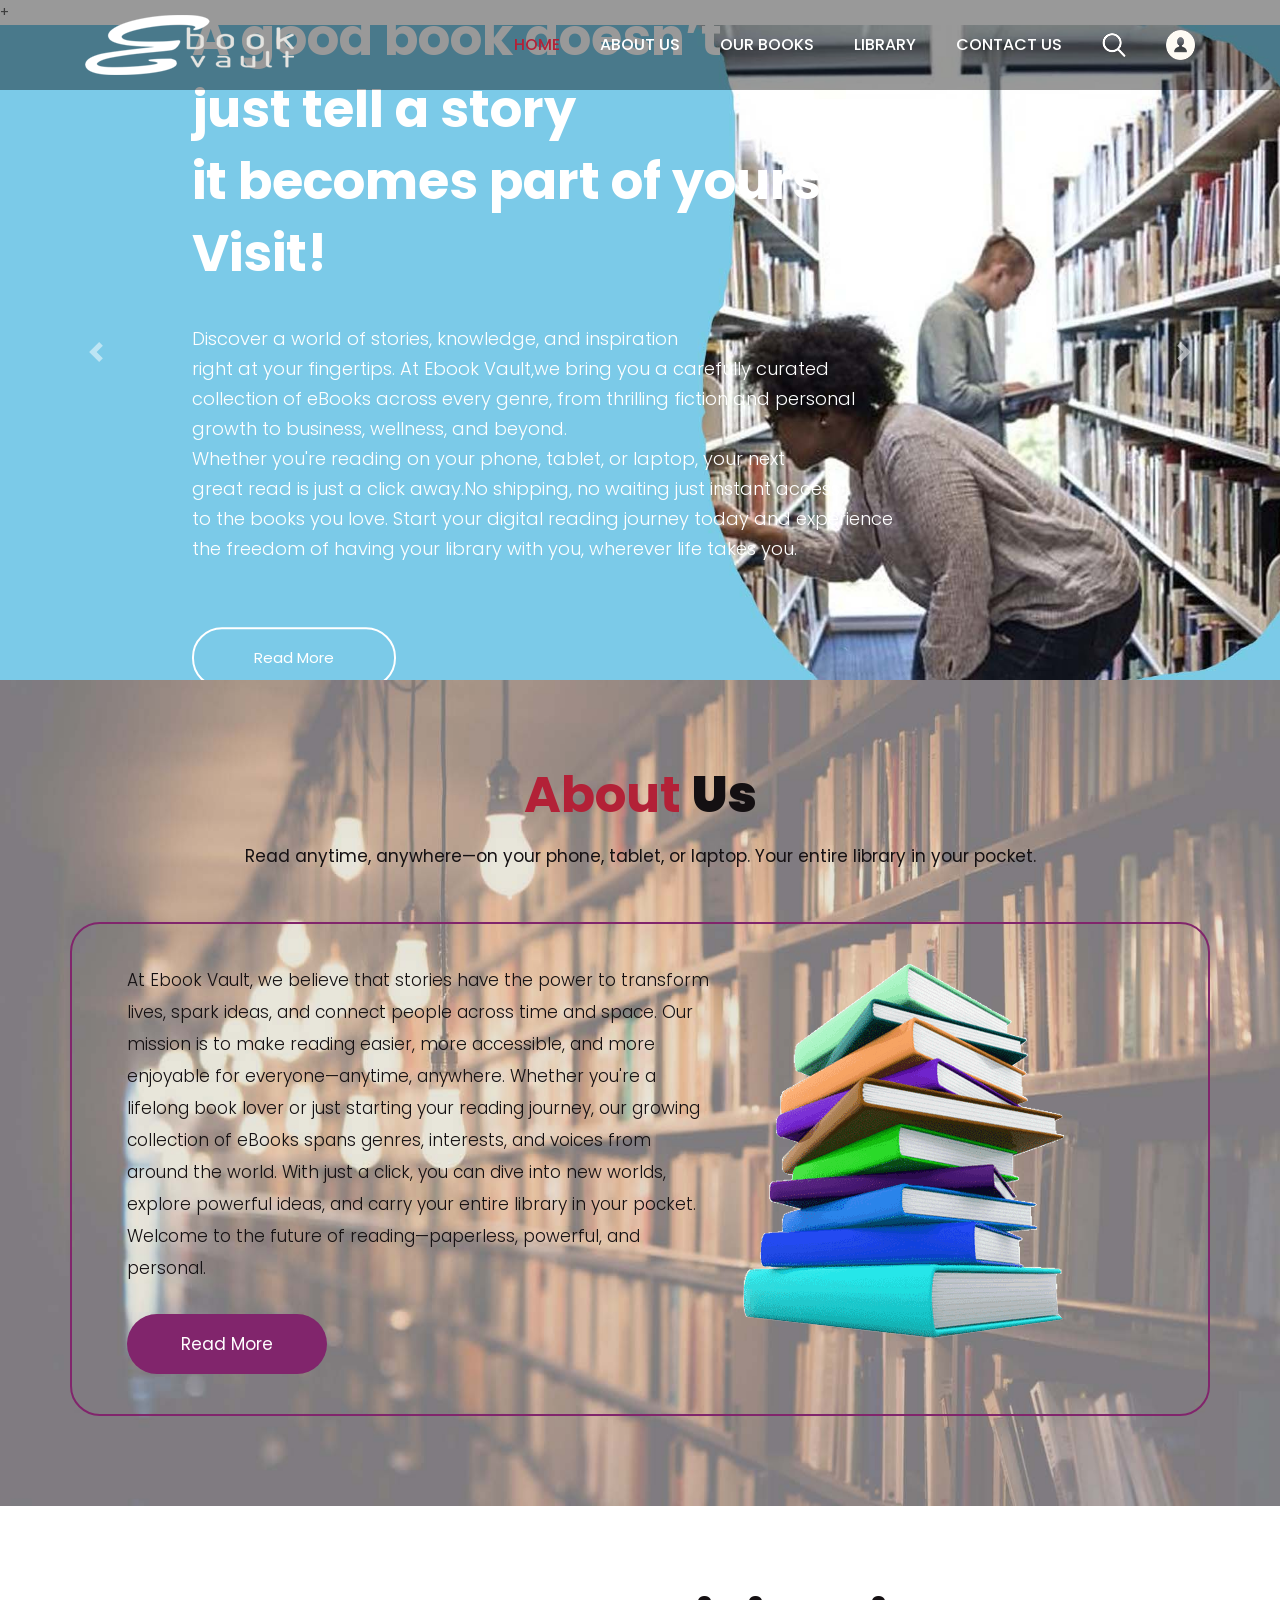
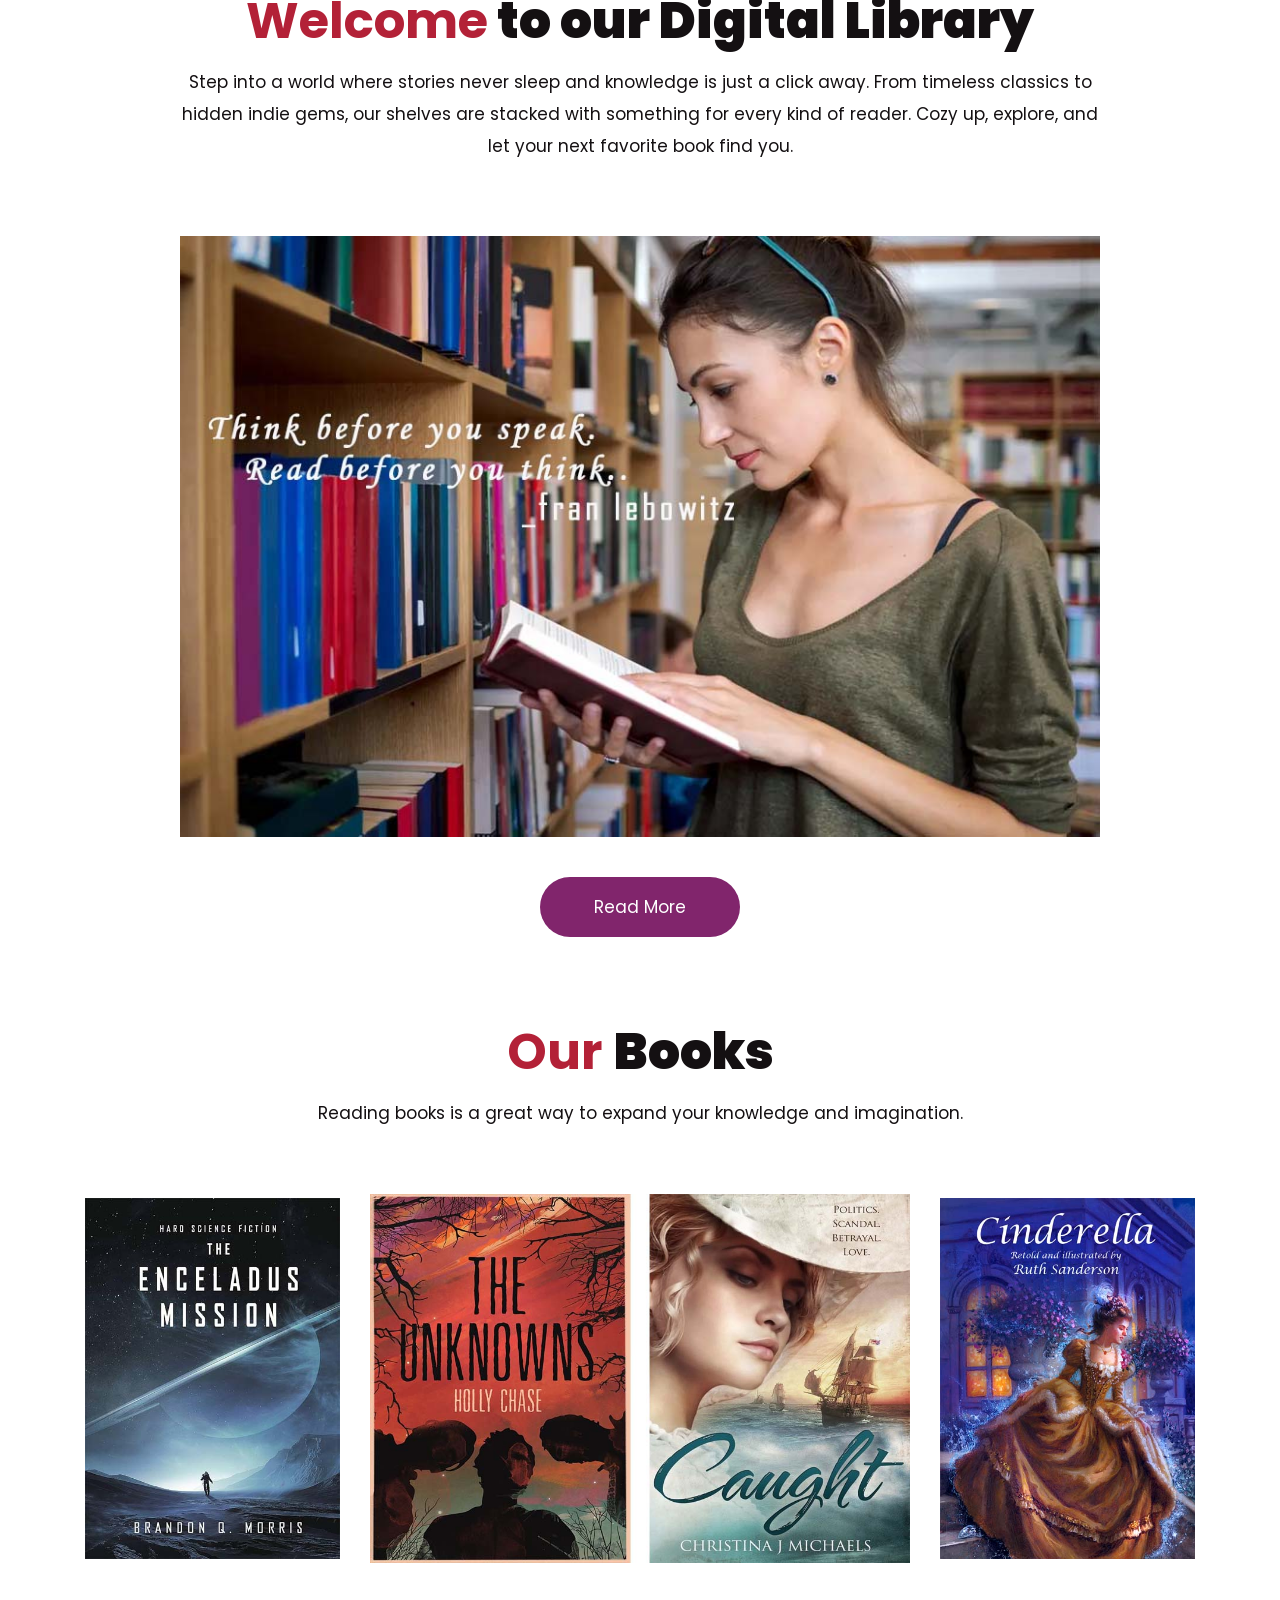
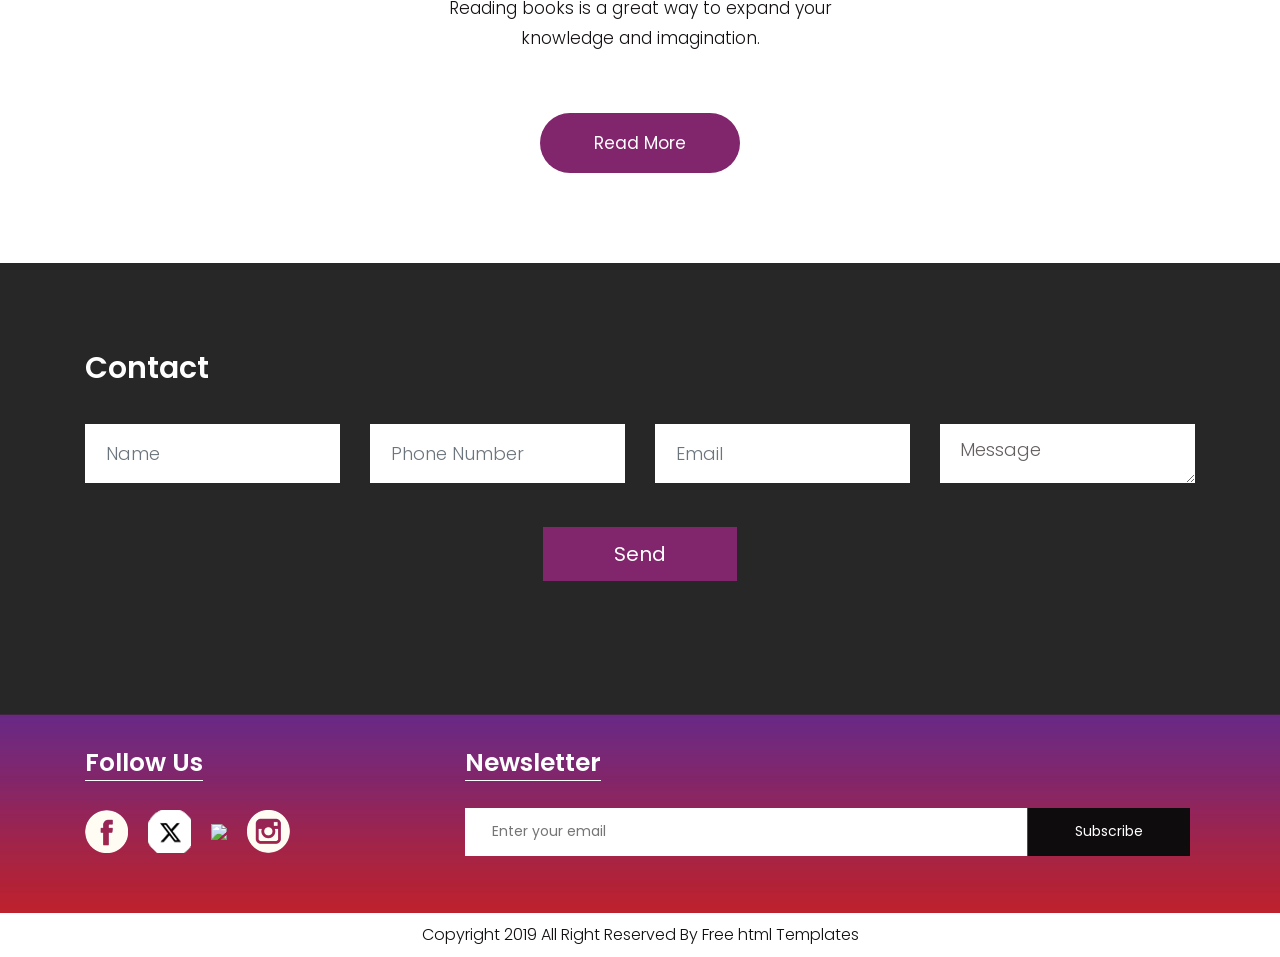
==== commit 549107e1: "Update index.html" ====
--- a/index.html
+++ b/index.html
@@ -219,7 +219,7 @@
                </div>
                <div class="col-xl-3 col-lg-3 col-md-3 col-sm-12">
                   <div class="book-box">
-                     <figure><img src="C:\Users\user\Desktop\memorial\images\book 3.jpg" alt="img"/></figure>
+                     <figure><img src="images\book 3.jpg" alt="img"/></figure>
                   </div>
                </div>
                <div class="col-md-6 offset-md-3">
@@ -315,4 +315,4 @@
       <script src="js/jquery.mCustomScrollbar.concat.min.js"></script>
       <script src="js/custom.js"></script>
    </body>
-</html>+</html>
